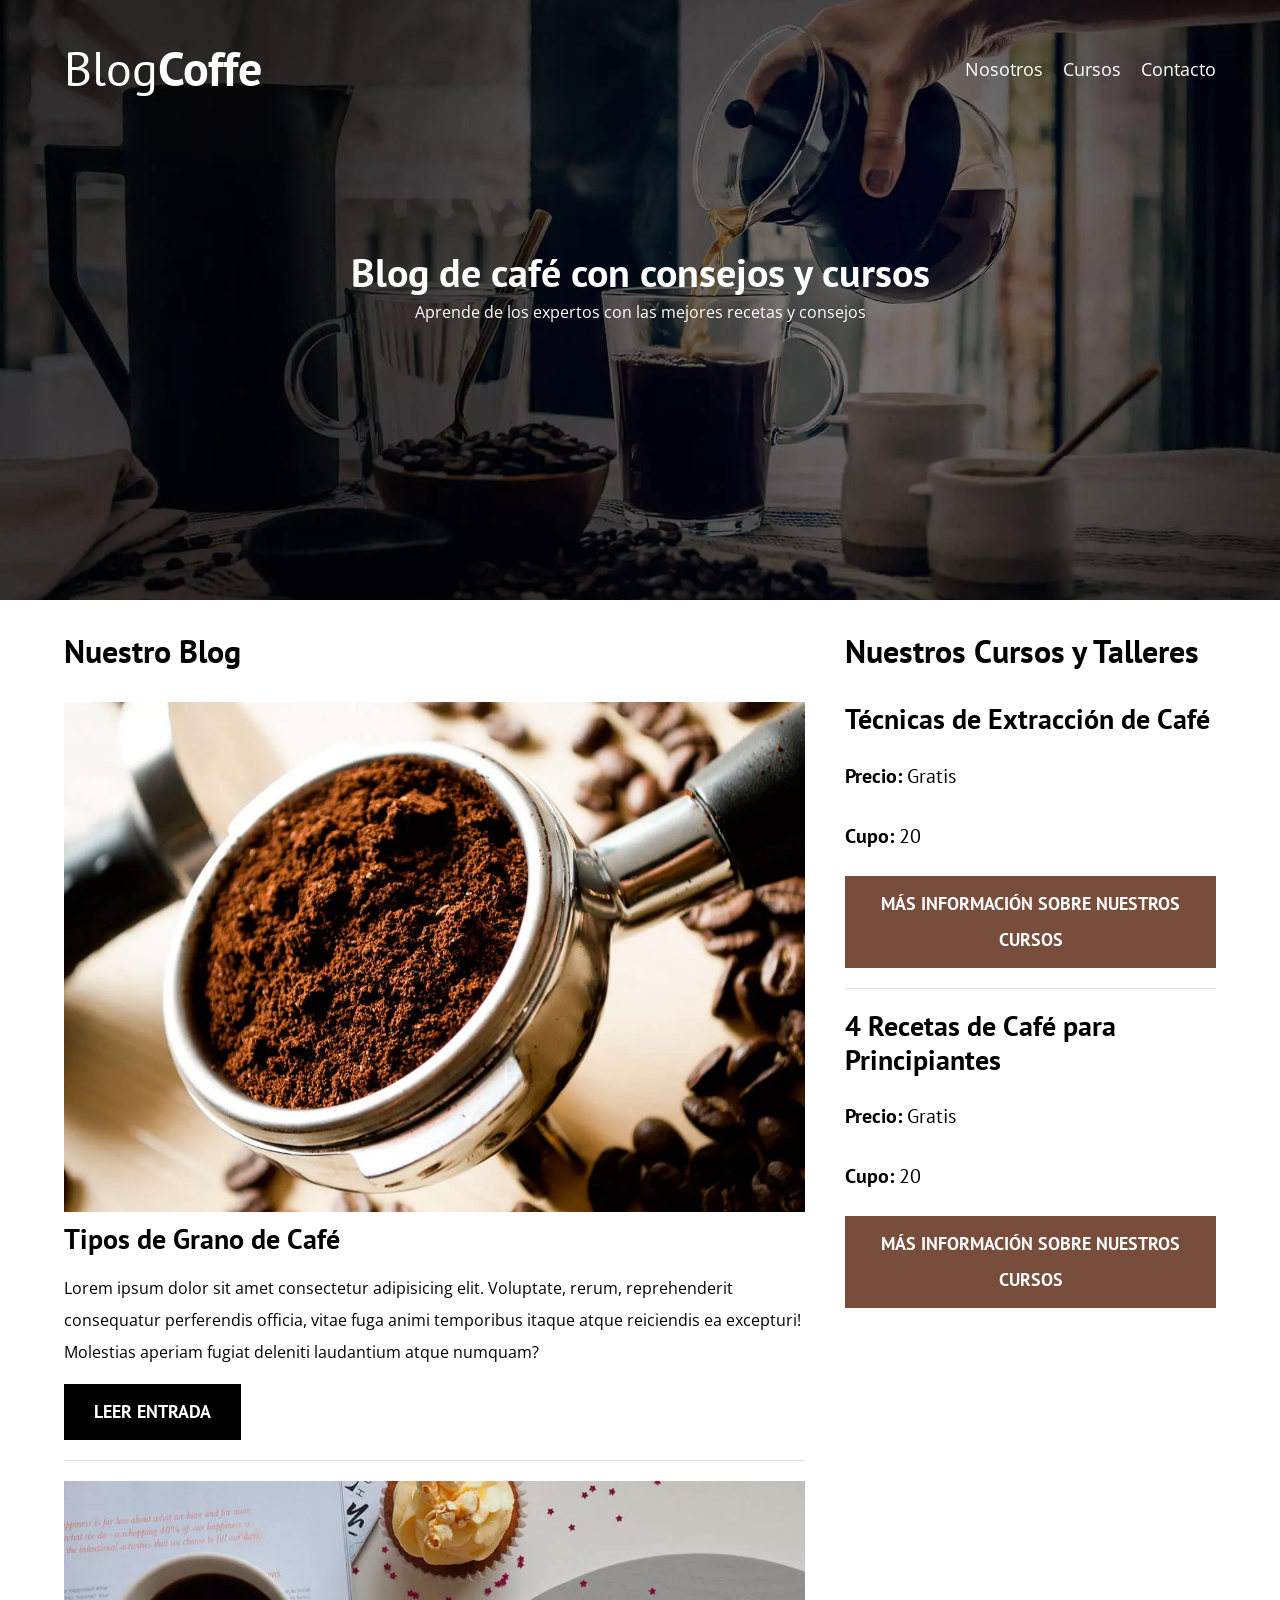
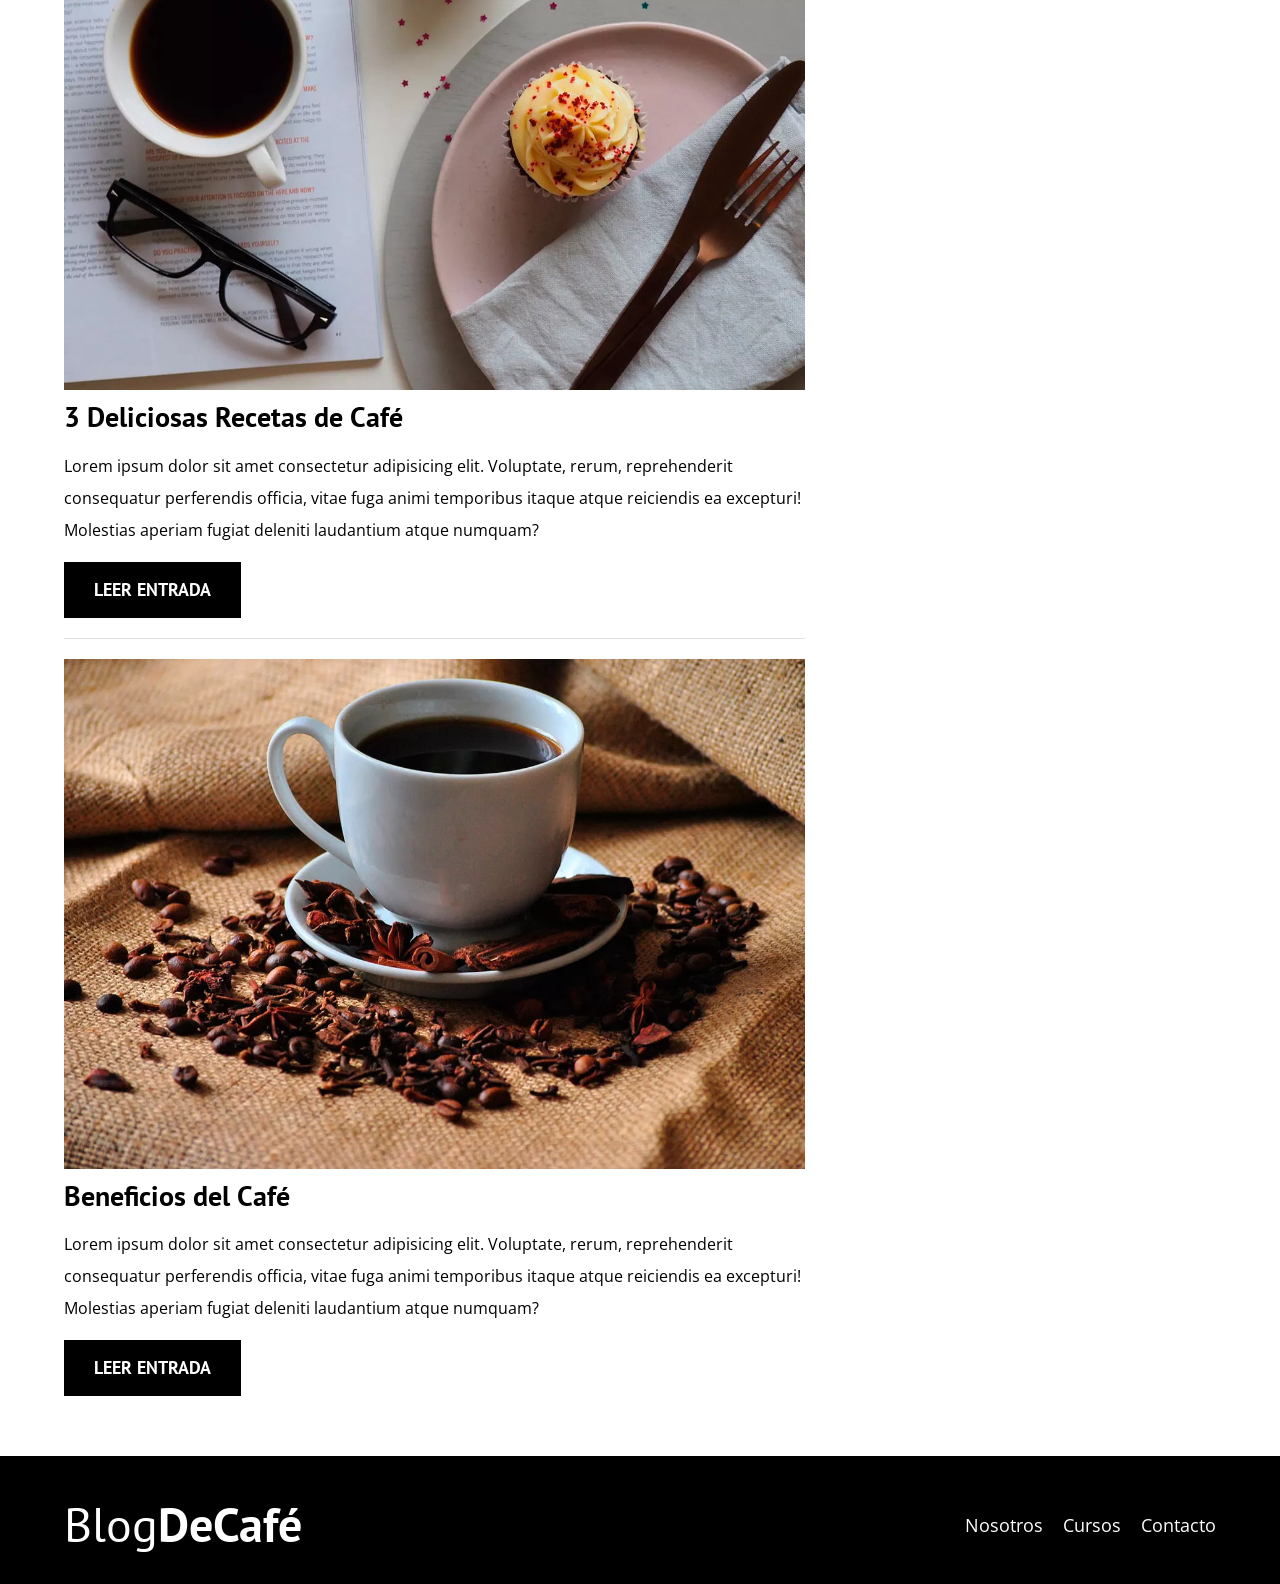
==== index.html @ 6399aa85 "BlogCoffe" ====
<!DOCTYPE html>
<html lang="en">
  <head>
    <meta charset="UTF-8" />
    <meta name="viewport" content="width=device-width, initial-scale=1.0" />
    <title>BlogCoffe</title>
    <meta name="description" content="Página web de blog de café" />

    <!-- Prefetch -->
    <link rel="prefetch" href="nosotros.html" as="document" />

    <!-- Preload -->
    <link rel="preload" href="css/normalize.css" as="style" />
    <link rel="stylesheet" href="css/normalize.css" />

    <link
      rel="preload"
      href="https://fonts.googleapis.com/css2?family=Open+Sans&family=PT+Sans:wght@400;700&display=swap"
      crossorigin="crossorigin"
      as="font"
    />
    <link
      href="https://fonts.googleapis.com/css2?family=Open+Sans&family=PT+Sans:wght@400;700&display=swap"
      rel="stylesheet"
    />

    <link rel="preload" href="css/style.css" as="style" />
    <link rel="stylesheet" href="css/style.css" />
  </head>
  <body>
    <header class="header">
      <div class="contenedor">
        <div class="barra">
          <a class="logo" href="index.html">
            <h1 class="logo__nombre no-margin centrar-texto">Blog<span class="logo__bold">Coffe</span></h1>
          </a>

          <nav class="navegacion">
            <a href="nosotros.html" class="navegacion__enlace">Nosotros</a>
            <a href="cursos.html" class="navegacion__enlace">Cursos</a>
            <a href="contacto.html" class="navegacion__enlace">Contacto</a>
          </nav>
        </div>
      </div>

      <div class="header__texto">
        <h2 class="no-margin">Blog de café con consejos y cursos</h2>
        <p class="no-margin">Aprende de los expertos con las mejores recetas y consejos</p>
      </div>
    </header>

    <div class="contenedor contenido-principal">
      <main class="blog">
        <h3>Nuestro Blog</h3>
        <article class="entrada">
          <div class="entrada__imagen">
            <picture>
              <source loading="lazy" srcset="img/blog1.webp" type="image/webp" />
              <img loading="lazy" src="img/blog1.jpg" alt="imagen blog" />
            </picture>
          </div>

          <div class="entrada__contenido">
            <h4 class="no-margin">Tipos de Grano de Café</h4>
            <p>
              Lorem ipsum dolor sit amet consectetur adipisicing elit. Voluptate, rerum, reprehenderit consequatur
              perferendis officia, vitae fuga animi temporibus itaque atque reiciendis ea excepturi! Molestias aperiam
              fugiat deleniti laudantium atque numquam?
            </p>
            <a href="entrada.html" class="boton boton--primario">Leer Entrada</a>
          </div>
        </article>

        <article class="entrada">
          <div class="entrada__imagen">
            <picture>
              <source loading="lazy" srcset="img/blog2.webp" type="image/webp" />
              <img loading="lazy" src="img/blog2.jpg" alt="imagen blog" />
            </picture>
          </div>

          <div class="entrada__contenido">
            <h4 class="no-margin">3 Deliciosas Recetas de Café</h4>
            <p>
              Lorem ipsum dolor sit amet consectetur adipisicing elit. Voluptate, rerum, reprehenderit consequatur
              perferendis officia, vitae fuga animi temporibus itaque atque reiciendis ea excepturi! Molestias aperiam
              fugiat deleniti laudantium atque numquam?
            </p>
            <a href="entrada.html" class="boton boton--primario">Leer Entrada</a>
          </div>
        </article>

        <article class="entrada">
          <div class="entrada__imagen">
            <picture>
              <source loading="lazy" srcset="img/blog3.webp" type="image/webp" />
              <img loading="lazy" src="img/blog3.jpg" alt="imagen blog" />
            </picture>
          </div>

          <div class="entrada__contenido">
            <h4 class="no-margin">Beneficios del Café</h4>
            <p>
              Lorem ipsum dolor sit amet consectetur adipisicing elit. Voluptate, rerum, reprehenderit consequatur
              perferendis officia, vitae fuga animi temporibus itaque atque reiciendis ea excepturi! Molestias aperiam
              fugiat deleniti laudantium atque numquam?
            </p>
            <a href="entrada.html" class="boton boton--primario">Leer Entrada</a>
          </div>
        </article>
      </main>

      <aside class="sidebar">
        <h3>Nuestros Cursos y Talleres</h3>

        <ul class="cursos no-padding">
          <li class="widget-curso">
            <h4 class="no-margin">Técnicas de Extracción de Café</h4>
            <p class="widget-curso__label">
              Precio:
              <span class="widget-curso__info">Gratis</span>
            </p>
            <p class="widget-curso__label">
              Cupo:
              <span class="widget-curso__info">20</span>
            </p>
            <a href="entrada.html" class="boton boton--secundario">Más Información sobre nuestros cursos</a>
          </li>

          <li class="widget-curso">
            <h4 class="no-margin">4 Recetas de Café para Principiantes</h4>
            <p class="widget-curso__label">
              Precio:
              <span class="widget-curso__info">Gratis</span>
            </p>
            <p class="widget-curso__label">
              Cupo:
              <span class="widget-curso__info">20</span>
            </p>
            <a href="entrada.html" class="boton boton--secundario">Más Información sobre nuestros cursos</a>
          </li>
        </ul>
      </aside>
    </div>

    <footer class="footer">
      <div class="contenedor">
        <div class="barra">
          <a class="logo" href="index.html">
            <h1 class="logo__nombre no-margin centrar-texto">Blog<span class="logo__bold">DeCafé</span></h1>
          </a>

          <nav class="navegacion">
            <a href="nosotros.html" class="navegacion__enlace">Nosotros</a>
            <a href="cursos.html" class="navegacion__enlace">Cursos</a>
            <a href="contacto.html" class="navegacion__enlace">Contacto</a>
          </nav>
        </div>
      </div>
    </footer>

    <script src="js/modernizr.js"></script>
  </body>
</html>
---- css/style.css ----
:root {
  --fuenteHeading: 'PT Sans', sans-serif;
  --fuenteParrafos: 'Open Sans', sans-serif;

  --primario: #784d3c;
  --gris: #e1e1e1;
  --blanco: #ffffff;
  --negro: #000000;
}
html {
  box-sizing: border-box;
  font-size: 62.5%; /* 1 rem = 10px */
}
*,
*:before,
*:after {
  box-sizing: inherit;
}
body {
  font-family: var(--fuenteParrafos);
  font-size: 1.6rem;
  line-height: 2;
}

/** Globales **/
.contenedor {
  width: min(90%, 120rem);
  margin: 0 auto;
}
a {
  text-decoration: none;
}
h1,
h2,
h3,
h4 {
  font-family: var(--fuenteHeading);
  line-height: 1.2;
}
h1 {
  font-size: 4.8rem;
}
h2 {
  font-size: 4rem;
}
h3 {
  font-size: 3.2rem;
}
h4 {
  font-size: 2.8rem;
}
img {
  max-width: 100%;
}
/** Utilidades **/
.no-margin {
  margin: 0;
}
.no-padding {
  padding: 0;
}
.centrar-texto {
  text-align: center;
}

/** Header **/
.webp .header {
  background-image: url(../img/banner.webp);
}
.no-webp .header {
  background-image: url(../img/banner.jpg);
}
.header {
  height: 60rem;
  background-size: cover;
  background-repeat: no-repeat;
  background-position: center center;
}
.header__texto {
  text-align: center;
  color: var(--blanco);
  margin-top: 5rem;
}
@media (min-width: 768px) {
  .header__texto {
    margin-top: 15rem;
  }
}
.barra {
  padding-top: 4rem;
}

@media (min-width: 768px) {
  .barra {
    display: flex;
    justify-content: space-between;
    align-items: center;
  }
}
.logo {
  color: var(--blanco);
}
.logo__nombre {
  font-weight: 400;
}
.logo__bold {
  font-weight: 700;
}
@media (min-width: 768px) {
  .navegacion {
    display: flex;
    gap: 2rem;
  }
}
.navegacion__enlace {
  display: block;
  text-align: center;
  font-size: 1.8rem;
  color: var(--blanco);
}

@media (min-width: 768px) {
  .contenido-principal {
    display: grid;
    grid-template-columns: 2fr 1fr;
    column-gap: 4rem;
  }
}

.entrada {
  border-bottom: 1px solid var(--gris);
  margin-bottom: 2rem;
}
.entrada:last-of-type {
  border: none;
  margin-bottom: 0;
}
.boton {
  display: block;
  font-family: var(--fuenteHeading);
  color: var(--blanco);
  text-align: center;
  padding: 1rem 3rem;
  font-size: 1.8rem;
  text-transform: uppercase;
  font-weight: 700;
  margin-bottom: 2rem;
  border: none;
}

@media (min-width: 768px) {
  .boton {
    display: inline-block;
  }
}
.boton:hover {
  cursor: pointer;
}
.boton--primario {
  background-color: var(--negro);
}
.boton--secundario {
  background-color: var(--primario);
}

.cursos {
  list-style: none;
}

.widget-curso {
  border-bottom: 1px solid var(--gris);
  margin-bottom: 2rem;
}
.widget-curso:last-of-type {
  border: none;
  margin-bottom: 0;
}
.widget-curso__label {
  font-family: var(--fuenteHeading);
  font-weight: bold;
}
.widget-curso__info {
  font-weight: normal;
}
.widget-curso__label,
.widget-curso__info {
  font-size: 2rem;
}

.footer {
  background-color: var(--negro);
  padding-bottom: 3rem;
  margin-top: 4rem;
}

/** Sobre Nosotros **/
@media (min-width: 768px) {
  .sobre-nosotros {
    display: grid;
    grid-template-columns: repeat(2, 1fr);
    column-gap: 2rem;
  }
}

/** Cursos **/
.curso {
  padding: 3rem 0;
  border-bottom: 1px solid var(--gris);
}
@media (min-width: 768px) {
  .curso {
    display: grid;
    grid-template-columns: 1fr 2fr;
    column-gap: 2rem;
  }
}
.curso:last-of-type {
  border: none;
}
.curso__label {
  font-family: var(--fuenteHeading);
  font-weight: bold;
}
.curso__info {
  font-weight: normal;
}
.curso__label,
.curso__info {
  font-size: 2rem;
}

/** Contacto **/
.contacto-bg {
  background-image: url(../img/contacto.jpg);
  height: 40rem;
  background-size: cover;
  background-repeat: no-repeat;
}

.formulario {
  background-color: var(--blanco);
  margin: -5rem auto 0 auto;
  width: 95%;
  padding: 5rem;
}
.campo {
  display: flex;
  margin-bottom: 2rem;
}
.campo__label {
  flex: 0 0 9rem;
  text-align: right;
  padding-right: 2rem;
}
.campo__field {
  flex: 1;
  border: 1px solid var(--gris);
}
.campo__field--textarea {
  height: 20rem;
}
---- css/style.css ----
:root {
  --fuenteHeading: 'PT Sans', sans-serif;
  --fuenteParrafos: 'Open Sans', sans-serif;

  --primario: #784d3c;
  --gris: #e1e1e1;
  --blanco: #ffffff;
  --negro: #000000;
}
html {
  box-sizing: border-box;
  font-size: 62.5%; /* 1 rem = 10px */
}
*,
*:before,
*:after {
  box-sizing: inherit;
}
body {
  font-family: var(--fuenteParrafos);
  font-size: 1.6rem;
  line-height: 2;
}

/** Globales **/
.contenedor {
  width: min(90%, 120rem);
  margin: 0 auto;
}
a {
  text-decoration: none;
}
h1,
h2,
h3,
h4 {
  font-family: var(--fuenteHeading);
  line-height: 1.2;
}
h1 {
  font-size: 4.8rem;
}
h2 {
  font-size: 4rem;
}
h3 {
  font-size: 3.2rem;
}
h4 {
  font-size: 2.8rem;
}
img {
  max-width: 100%;
}
/** Utilidades **/
.no-margin {
  margin: 0;
}
.no-padding {
  padding: 0;
}
.centrar-texto {
  text-align: center;
}

/** Header **/
.webp .header {
  background-image: url(../img/banner.webp);
}
.no-webp .header {
  background-image: url(../img/banner.jpg);
}
.header {
  height: 60rem;
  background-size: cover;
  background-repeat: no-repeat;
  background-position: center center;
}
.header__texto {
  text-align: center;
  color: var(--blanco);
  margin-top: 5rem;
}
@media (min-width: 768px) {
  .header__texto {
    margin-top: 15rem;
  }
}
.barra {
  padding-top: 4rem;
}

@media (min-width: 768px) {
  .barra {
    display: flex;
    justify-content: space-between;
    align-items: center;
  }
}
.logo {
  color: var(--blanco);
}
.logo__nombre {
  font-weight: 400;
}
.logo__bold {
  font-weight: 700;
}
@media (min-width: 768px) {
  .navegacion {
    display: flex;
    gap: 2rem;
  }
}
.navegacion__enlace {
  display: block;
  text-align: center;
  font-size: 1.8rem;
  color: var(--blanco);
}

@media (min-width: 768px) {
  .contenido-principal {
    display: grid;
    grid-template-columns: 2fr 1fr;
    column-gap: 4rem;
  }
}

.entrada {
  border-bottom: 1px solid var(--gris);
  margin-bottom: 2rem;
}
.entrada:last-of-type {
  border: none;
  margin-bottom: 0;
}
.boton {
  display: block;
  font-family: var(--fuenteHeading);
  color: var(--blanco);
  text-align: center;
  padding: 1rem 3rem;
  font-size: 1.8rem;
  text-transform: uppercase;
  font-weight: 700;
  margin-bottom: 2rem;
  border: none;
}

@media (min-width: 768px) {
  .boton {
    display: inline-block;
  }
}
.boton:hover {
  cursor: pointer;
}
.boton--primario {
  background-color: var(--negro);
}
.boton--secundario {
  background-color: var(--primario);
}

.cursos {
  list-style: none;
}

.widget-curso {
  border-bottom: 1px solid var(--gris);
  margin-bottom: 2rem;
}
.widget-curso:last-of-type {
  border: none;
  margin-bottom: 0;
}
.widget-curso__label {
  font-family: var(--fuenteHeading);
  font-weight: bold;
}
.widget-curso__info {
  font-weight: normal;
}
.widget-curso__label,
.widget-curso__info {
  font-size: 2rem;
}

.footer {
  background-color: var(--negro);
  padding-bottom: 3rem;
  margin-top: 4rem;
}

/** Sobre Nosotros **/
@media (min-width: 768px) {
  .sobre-nosotros {
    display: grid;
    grid-template-columns: repeat(2, 1fr);
    column-gap: 2rem;
  }
}

/** Cursos **/
.curso {
  padding: 3rem 0;
  border-bottom: 1px solid var(--gris);
}
@media (min-width: 768px) {
  .curso {
    display: grid;
    grid-template-columns: 1fr 2fr;
    column-gap: 2rem;
  }
}
.curso:last-of-type {
  border: none;
}
.curso__label {
  font-family: var(--fuenteHeading);
  font-weight: bold;
}
.curso__info {
  font-weight: normal;
}
.curso__label,
.curso__info {
  font-size: 2rem;
}

/** Contacto **/
.contacto-bg {
  background-image: url(../img/contacto.jpg);
  height: 40rem;
  background-size: cover;
  background-repeat: no-repeat;
}

.formulario {
  background-color: var(--blanco);
  margin: -5rem auto 0 auto;
  width: 95%;
  padding: 5rem;
}
.campo {
  display: flex;
  margin-bottom: 2rem;
}
.campo__label {
  flex: 0 0 9rem;
  text-align: right;
  padding-right: 2rem;
}
.campo__field {
  flex: 1;
  border: 1px solid var(--gris);
}
.campo__field--textarea {
  height: 20rem;
}
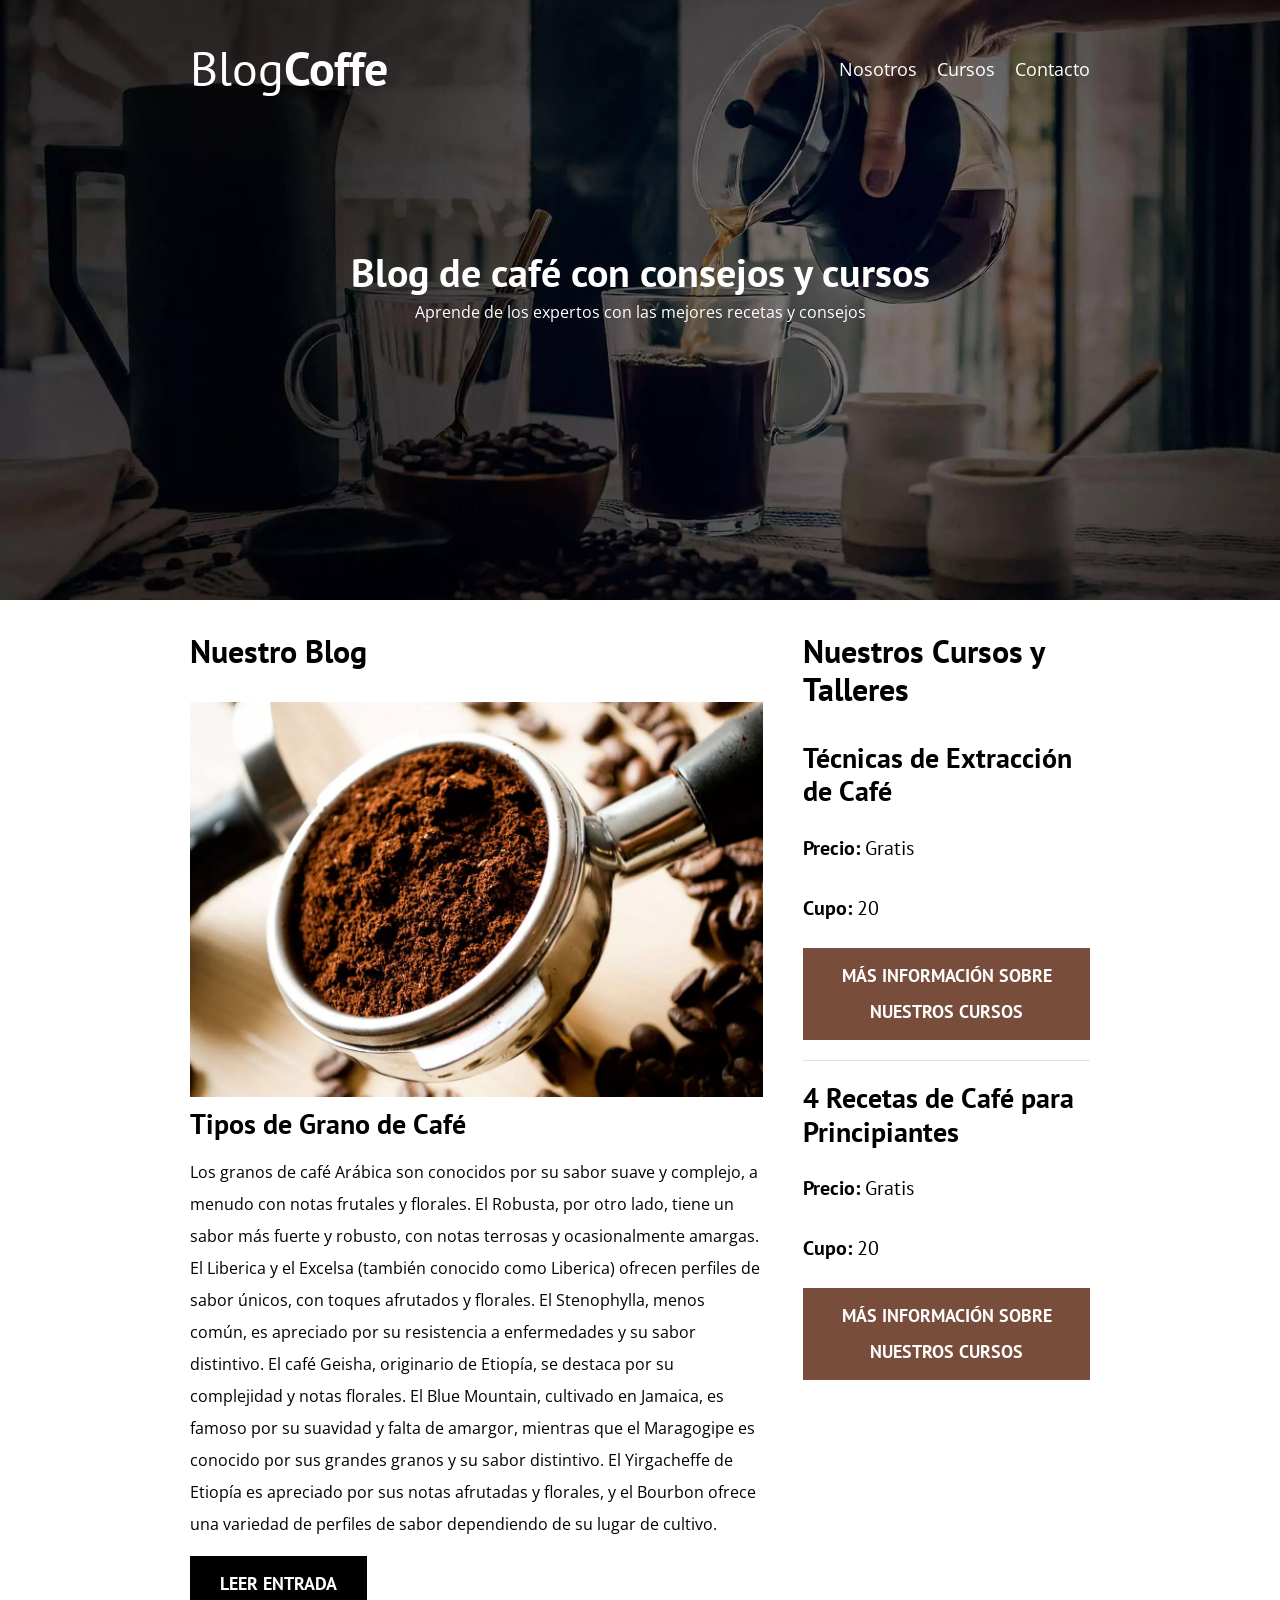
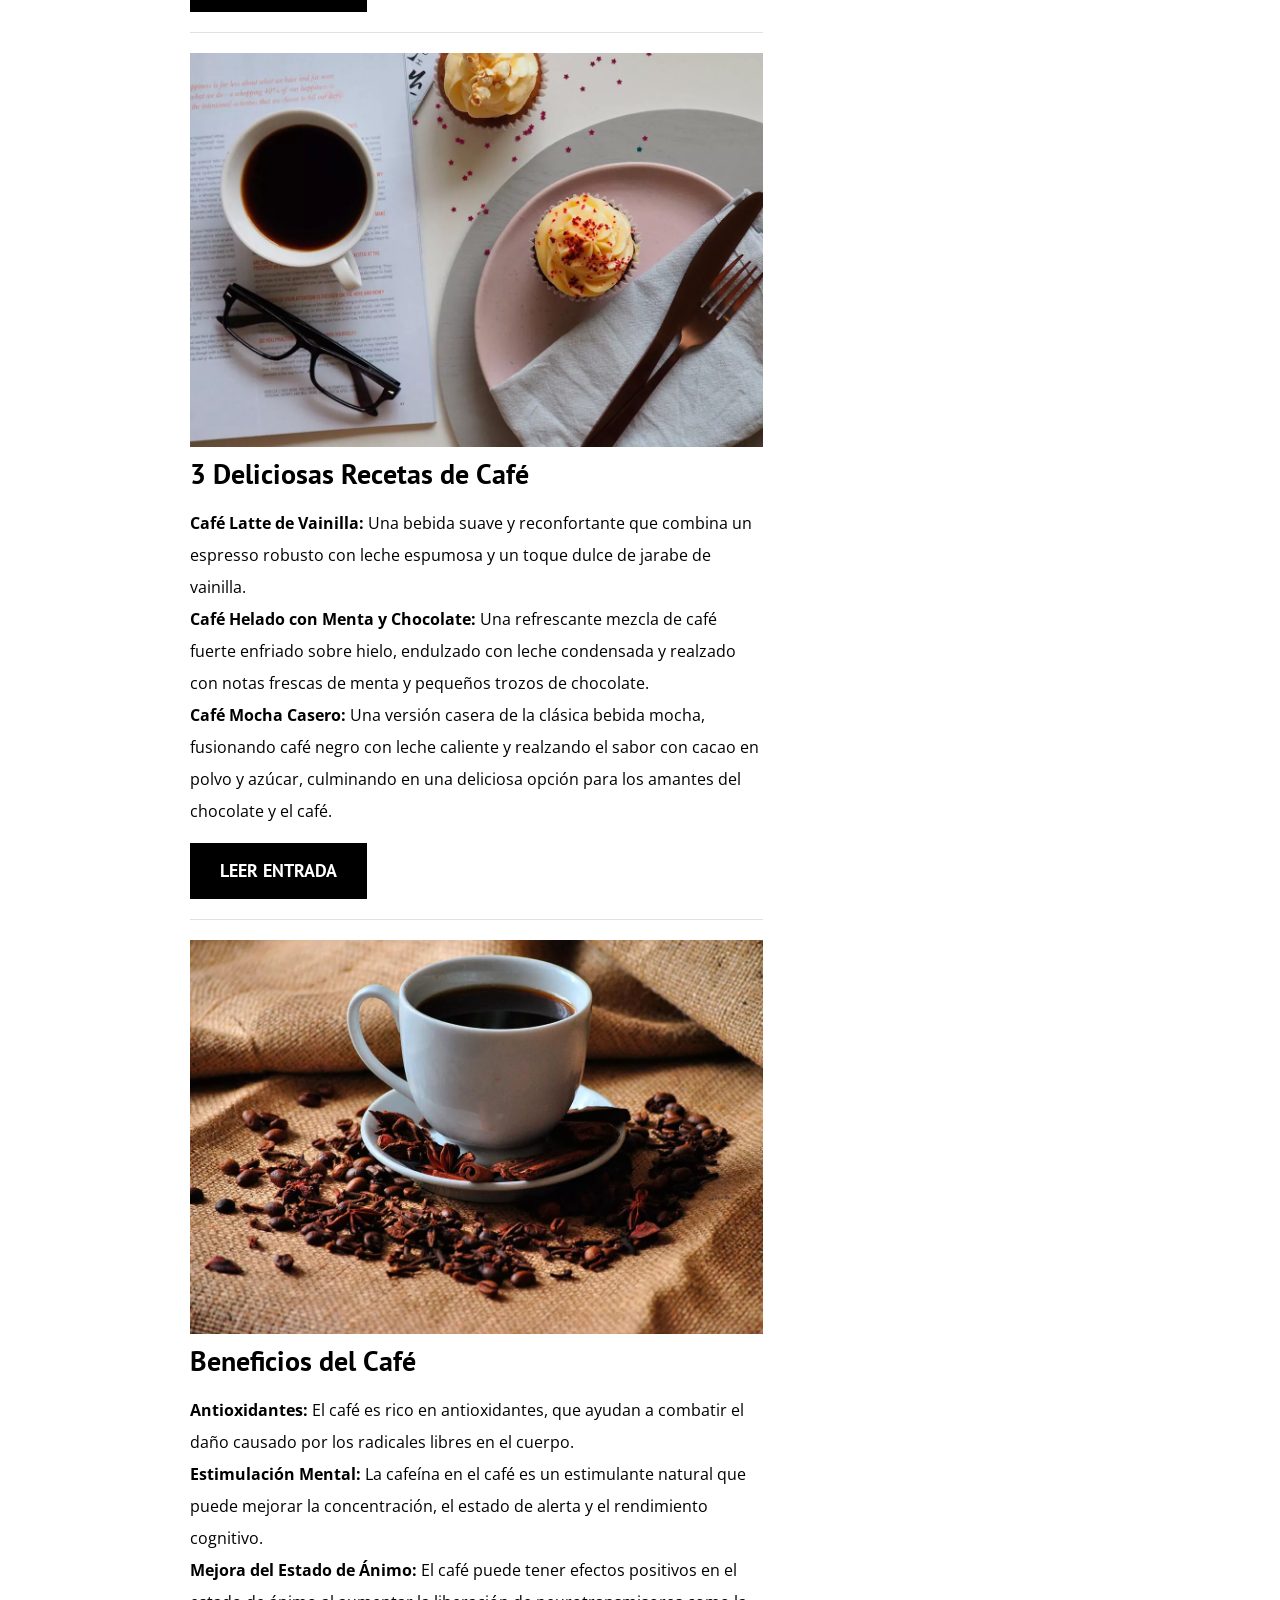
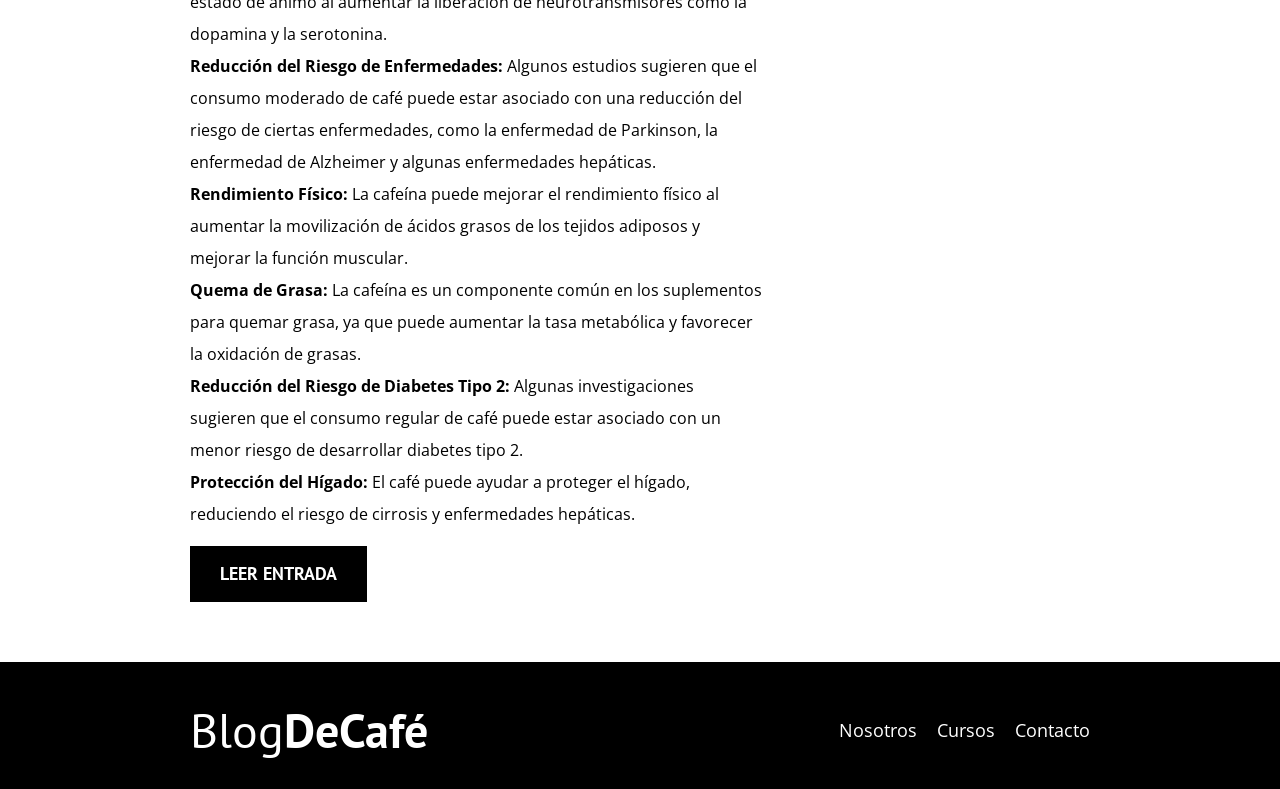
==== commit 484c3dd1: "new changes js" ====
--- a/index.html
+++ b/index.html
@@ -61,11 +61,17 @@
           </div>
 
           <div class="entrada__contenido">
-            <h4 class="no-margin">Tipos de Grano de Café</h4>
+            <h4 id="entrada" class="no-margin">Tipos de Grano de Café</h4>
             <p>
-              Lorem ipsum dolor sit amet consectetur adipisicing elit. Voluptate, rerum, reprehenderit consequatur
-              perferendis officia, vitae fuga animi temporibus itaque atque reiciendis ea excepturi! Molestias aperiam
-              fugiat deleniti laudantium atque numquam?
+              Los granos de café Arábica son conocidos por su sabor suave y complejo, a menudo con notas frutales y
+              florales. El Robusta, por otro lado, tiene un sabor más fuerte y robusto, con notas terrosas y
+              ocasionalmente amargas. El Liberica y el Excelsa (también conocido como Liberica) ofrecen perfiles de
+              sabor únicos, con toques afrutados y florales. El Stenophylla, menos común, es apreciado por su
+              resistencia a enfermedades y su sabor distintivo. El café Geisha, originario de Etiopía, se destaca por su
+              complejidad y notas florales. El Blue Mountain, cultivado en Jamaica, es famoso por su suavidad y falta de
+              amargor, mientras que el Maragogipe es conocido por sus grandes granos y su sabor distintivo. El
+              Yirgacheffe de Etiopía es apreciado por sus notas afrutadas y florales, y el Bourbon ofrece una variedad
+              de perfiles de sabor dependiendo de su lugar de cultivo.
             </p>
             <a href="entrada.html" class="boton boton--primario">Leer Entrada</a>
           </div>
@@ -82,9 +88,18 @@
           <div class="entrada__contenido">
             <h4 class="no-margin">3 Deliciosas Recetas de Café</h4>
             <p>
-              Lorem ipsum dolor sit amet consectetur adipisicing elit. Voluptate, rerum, reprehenderit consequatur
-              perferendis officia, vitae fuga animi temporibus itaque atque reiciendis ea excepturi! Molestias aperiam
-              fugiat deleniti laudantium atque numquam?
+              <strong>Café Latte de Vainilla:</strong>
+              Una bebida suave y reconfortante que combina un espresso robusto con leche espumosa y un toque dulce de
+              jarabe de vainilla.
+              <br />
+              <strong>Café Helado con Menta y Chocolate:</strong>
+              Una refrescante mezcla de café fuerte enfriado sobre hielo, endulzado con leche condensada y realzado con
+              notas frescas de menta y pequeños trozos de chocolate.
+              <br />
+              <strong>Café Mocha Casero:</strong>
+              Una versión casera de la clásica bebida mocha, fusionando café negro con leche caliente y realzando el
+              sabor con cacao en polvo y azúcar, culminando en una deliciosa opción para los amantes del chocolate y el
+              café.
             </p>
             <a href="entrada.html" class="boton boton--primario">Leer Entrada</a>
           </div>
@@ -99,11 +114,39 @@
           </div>
 
           <div class="entrada__contenido">
-            <h4 class="no-margin">Beneficios del Café</h4>
+            <h4 id="entrada" class="no-margin">Beneficios del Café</h4>
             <p>
-              Lorem ipsum dolor sit amet consectetur adipisicing elit. Voluptate, rerum, reprehenderit consequatur
-              perferendis officia, vitae fuga animi temporibus itaque atque reiciendis ea excepturi! Molestias aperiam
-              fugiat deleniti laudantium atque numquam?
+              <strong>Antioxidantes:</strong>
+              El café es rico en antioxidantes, que ayudan a combatir el daño causado por los radicales libres en el
+              cuerpo.<br />
+
+              <strong>Estimulación Mental:</strong>
+              La cafeína en el café es un estimulante natural que puede mejorar la concentración, el estado de alerta y
+              el rendimiento cognitivo.<br />
+
+              <strong>Mejora del Estado de Ánimo:</strong>
+              El café puede tener efectos positivos en el estado de ánimo al aumentar la liberación de neurotransmisores
+              como la dopamina y la serotonina.<br />
+
+              <strong>Reducción del Riesgo de Enfermedades:</strong>
+              Algunos estudios sugieren que el consumo moderado de café puede estar asociado con una reducción del
+              riesgo de ciertas enfermedades, como la enfermedad de Parkinson, la enfermedad de Alzheimer y algunas
+              enfermedades hepáticas.<br />
+
+              <strong>Rendimiento Físico:</strong>
+              La cafeína puede mejorar el rendimiento físico al aumentar la movilización de ácidos grasos de los tejidos
+              adiposos y mejorar la función muscular.<br />
+
+              <strong>Quema de Grasa:</strong>
+              La cafeína es un componente común en los suplementos para quemar grasa, ya que puede aumentar la tasa
+              metabólica y favorecer la oxidación de grasas.<br />
+
+              <strong>Reducción del Riesgo de Diabetes Tipo 2:</strong>
+              Algunas investigaciones sugieren que el consumo regular de café puede estar asociado con un menor riesgo
+              de desarrollar diabetes tipo 2.<br />
+
+              <strong>Protección del Hígado:</strong>
+              El café puede ayudar a proteger el hígado, reduciendo el riesgo de cirrosis y enfermedades hepáticas.<br />
             </p>
             <a href="entrada.html" class="boton boton--primario">Leer Entrada</a>
           </div>
@@ -160,5 +203,6 @@
     </footer>
 
     <script src="js/modernizr.js"></script>
+    <script src="scripts/scripts.js"></script>
   </body>
 </html>
--- a/css/style.css
+++ b/css/style.css
@@ -24,7 +24,7 @@
 
 /** Globales **/
 .contenedor {
-  width: min(90%, 120rem);
+  width: min(90%, 90rem);
   margin: 0 auto;
 }
 a {
--- a/css/style.css
+++ b/css/style.css
@@ -24,7 +24,7 @@
 
 /** Globales **/
 .contenedor {
-  width: min(90%, 120rem);
+  width: min(90%, 90rem);
   margin: 0 auto;
 }
 a {
